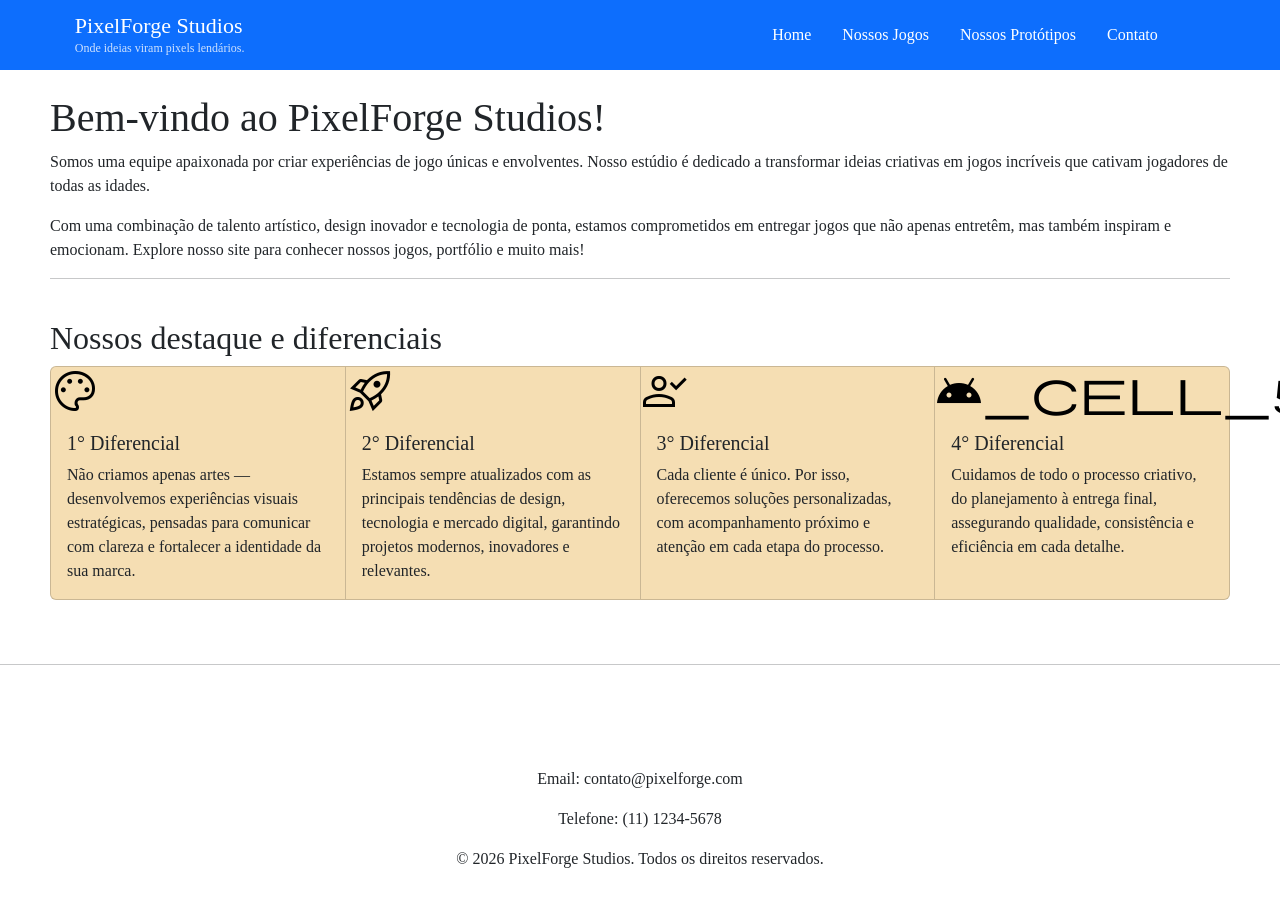
==== website-1/index.html @ bddde6ba "trabajo" ====
<!DOCTYPE html>
<html lang="pt-br">

<head>
    <meta charset="UTF-8">
    <meta name="viewport" content="width=device-width, initial-scale=1.0">
    <title>PixelForge Studios</title>

    <link href="https://cdn.jsdelivr.net/npm/bootstrap@5.3.8/dist/css/bootstrap.min.css" rel="stylesheet"
        integrity="sha384-sRIl4kxILFvY47J16cr9ZwB07vP4J8+LH7qKQnuqkuIAvNWLzeN8tE5YBujZqJLB" crossorigin="anonymous">

    <!-- IMPORTAÇÃO GOOGLE ICgapONS -->
    <link href="https://fonts.googleapis.com/css2?family=Material+Symbols+Outlined" rel="stylesheet" />

    <!-- IMPORTAÇÃO FONT AWESOME -->
    <link rel="stylesheet" href="https://cdnjs.cloudflare.com/ajax/libs/font-awesome/6.5.0/css/all.min.css" />
    <link rel="stylesheet" href="style.css">
</head>

<body>


    <header>
        <nav class="navbar navbar-expand-lg bg-primary" data-bs-theme="dark">
            <div class="container-fluid custom-flex">

                <a class="navbar-brand brand-flex" href="#">
                    <h1>PixelForge Studios</h1>
                    <span class="slogan">Onde ideias viram pixels lendários.</span>
                </a>

                <button class="navbar-toggler" type="button" data-bs-toggle="collapse"
                    data-bs-target="#navbarSupportedContent">
                    <span class="navbar-toggler-icon"></span>
                </button>

                <div class="collapse navbar-collapse" id="navbarSupportedContent">
                    <ul class="navbar-nav me-auto mb-2 mb-lg-0 nav-flex">
                        <li class="nav-item">
                            <a class="nav-link active" href="./index.html">Home</a>
                        </li>
                        <li class="nav-item">
                            <a class="nav-link active" href="./pagina2.html">Nossos Jogos</a>
                        </li>
                        <li class="nav-item">
                            <a class="nav-link active" href="./pagina3.html">Nossos Protótipos</a>
                        </li>
                        <li class="nav-item">
                            <a class="nav-link active" href="./contato.html">Contato</a>
                        </li>
                    </ul>
                </div>

            </div>
        </nav>
    </header>



    <main class="corpo">
        <!-- area principal do site -->
        <br>
        <section>

            <h1>Bem-vindo ao PixelForge Studios!</h1>


            <p>Somos uma equipe apaixonada por criar experiências de jogo únicas e envolventes. Nosso estúdio é dedicado
                a transformar ideias criativas em jogos incríveis que cativam jogadores de todas as idades.</p>
            <p>Com uma combinação de talento artístico, design inovador e tecnologia de ponta, estamos comprometidos em
                entregar jogos que não apenas entretêm, mas também inspiram e emocionam. Explore nosso site para
                conhecer nossos jogos, portfólio e muito mais!</p>
        </section>

        <hr>
        <br>
        <section>
            <h2>Nossos destaque e diferenciais</h2>

            <div class="card-group">
                <div class="card">
                    <span class="material-symbols-outlined" id="icon">
                        palette
                    </span>
                    <div class="card-body">
                        <h5 class="card-title">1° Diferencial</h5>
                        <p class="card-text">Não criamos apenas artes — desenvolvemos experiências visuais estratégicas,
                            pensadas para comunicar com clareza e fortalecer a identidade da sua marca.</p>

                    </div>
                </div>
                <div class="card">
                    <span class="material-symbols-outlined" id="icon">
                        rocket_launch
                    </span>
                    <div class="card-body">
                        <h5 class="card-title">2° Diferencial</h5>
                        <p class="card-text">Estamos sempre atualizados com as principais tendências de design,
                            tecnologia e mercado digital, garantindo projetos modernos, inovadores e relevantes.</p>

                    </div>
                </div>
                <div class="card">
                    <span class="material-symbols-outlined" id="icon">
                        person_check
                    </span>
                    <div class="card-body">
                        <h5 class="card-title">3° Diferencial</h5>
                        <p class="card-text">Cada cliente é único. Por isso, oferecemos soluções personalizadas, com
                            acompanhamento próximo e atenção em cada etapa do processo.</p>

                    </div>
                </div>
                <div class="card">
                    <span class="material-symbols-outlined" id="icon">
                        android_cell_5_bar
                    </span>
                    <div class="card-body">
                        <h5 class="card-title">4° Diferencial</h5>
                        <p class="card-text">
                            Cuidamos de todo o processo criativo, do planejamento à entrega final, assegurando
                            qualidade, consistência e eficiência em cada detalhe.</p>

                    </div>
                </div>
            </div>


    </main>
    <br>
    <br>    
    <hr>
    <footer class="rodape">
        <!-- parte de baixo do site -->

        <!-- p = paragrafos -->
        <p>Email: contato@pixelforge.com</p>
        <p>Telefone: (11) 1234-5678</p>
        <p>© 2026 PixelForge Studios. Todos os direitos reservados.</p>
    </footer>

</body>

</html>
---- website-1/style.css ----
@import url('https://fonts.googleapis.com/css2?family=Bitcount+Prop+Double+Ink:wght@100..900&family=Montserrat:ital,wght@0,100..900;1,100..900&family=Roboto:ital,wght@0,100..900;1,100..900&display=swap');


@font-face {
    src: url(./fontes/Bitcount.ttf);
    font-family: "Bitcount";
}


* {
    margin: 0;
    padding: 0;
    box-sizing: border-box;
     font-family: "Bitcount";
}


.custom-flex {
    display: flex;
    align-items: center;
    justify-content: space-between;
     font-family: "Bitcount";
}


.brand-flex {
    display: flex;
    flex-direction: column;
    text-decoration: none;
    margin-left: 5%;
     font-family: "Bitcount";
}

.brand-flex h1 {
    margin: 0;
    font-size: 22px;
     font-family: "Bitcount";
}

.slogan {
    font-size: 12px;
    opacity: 0.8;
     font-family: "Bitcount";
}


.nav-flex {
    display: flex;
    gap: 15px;
    margin-left: 50%;
     font-family: "Bitcount";
}


.search-flex {
    display: flex;
    align-items: center;
    gap: 5px;
     font-family: "Bitcount";
}

.corpo {
    margin-inline: 50px;
     font-family: "Bitcount";

}

.card {
    background-color: wheat;
     font-family: "Bitcount";

}

.rodape {
    margin-inline: 50px;
    text-align: center;
    margin-top: 8%;
     font-family: "Bitcount";
}

#icon {
    color: black;
    font-size: 48px;


}

#tabela {
    border: 2px solid black;
    width: 95%;
    text-align: center;
    background-color: antiquewhite;
    border-collapse: collapse;
    margin: 0 auto;
     font-family: "Bitcount";

}

#h1 {
    margin-left: 3%;
     font-family: "Bitcount";
}
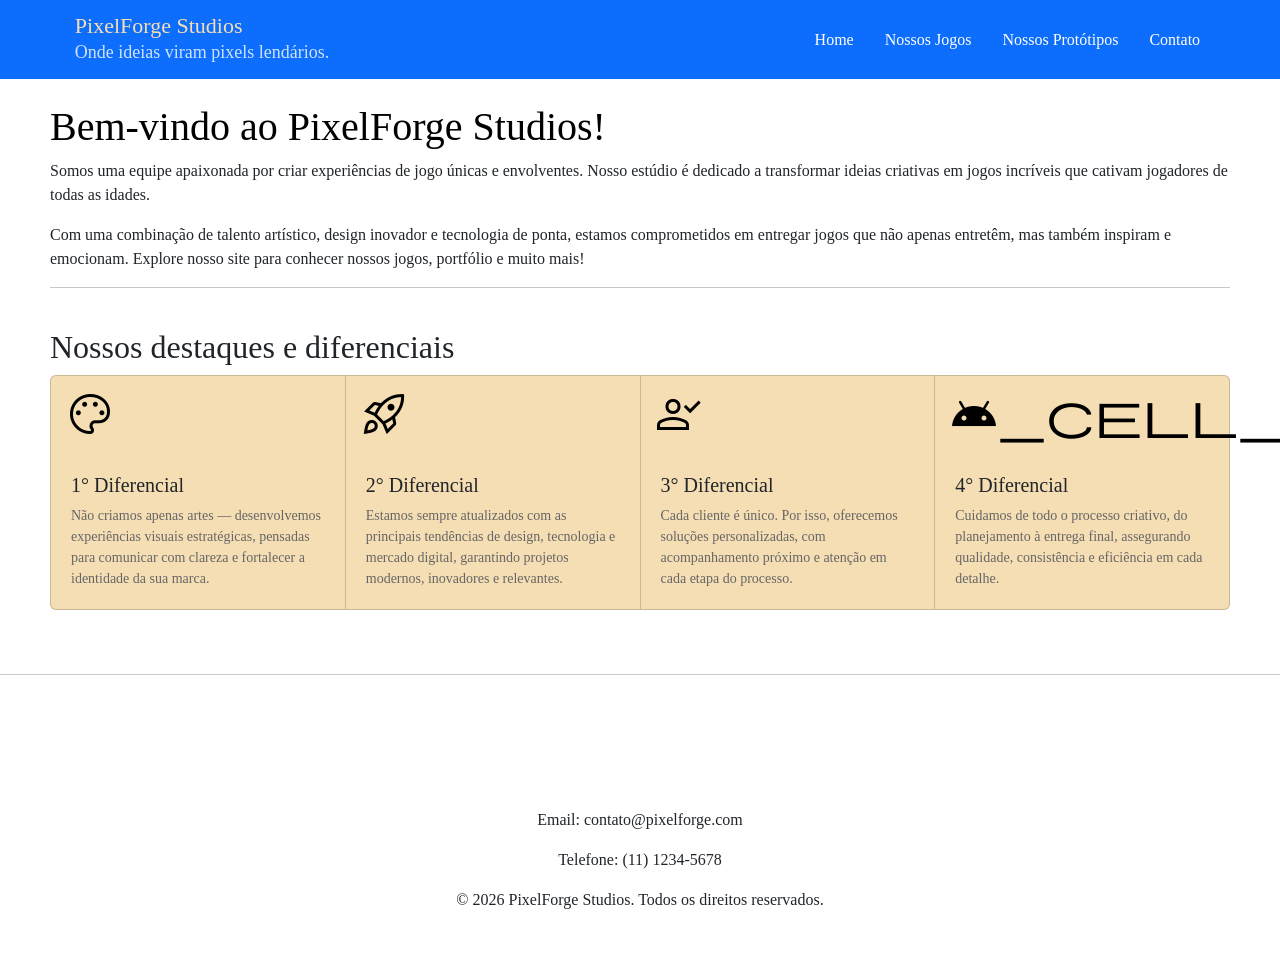
==== commit bc04e888: "atualizei" ====
--- a/website-1/index.html
+++ b/website-1/index.html
@@ -15,6 +15,17 @@
     <!-- IMPORTAÇÃO FONT AWESOME -->
     <link rel="stylesheet" href="https://cdnjs.cloudflare.com/ajax/libs/font-awesome/6.5.0/css/all.min.css" />
     <link rel="stylesheet" href="style.css">
+
+    <style>
+        h1 {
+            color: wheat;
+        }
+    </style>
+    <style>
+        #hh1 {
+            color: black;
+        }
+    </style>
 </head>
 
 <body>
@@ -62,7 +73,7 @@
         <br>
         <section>
 
-            <h1>Bem-vindo ao PixelForge Studios!</h1>
+            <h1 id="hh1">Bem-vindo ao PixelForge Studios!</h1>
 
 
             <p>Somos uma equipe apaixonada por criar experiências de jogo únicas e envolventes. Nosso estúdio é dedicado
@@ -75,7 +86,7 @@
         <hr>
         <br>
         <section>
-            <h2>Nossos destaque e diferenciais</h2>
+            <h2>Nossos destaques e diferenciais</h2>
 
             <div class="card-group">
                 <div class="card">
@@ -128,7 +139,7 @@
 
     </main>
     <br>
-    <br>    
+    <br>
     <hr>
     <footer class="rodape">
         <!-- parte de baixo do site -->
@@ -136,7 +147,7 @@
         <!-- p = paragrafos -->
         <p>Email: contato@pixelforge.com</p>
         <p>Telefone: (11) 1234-5678</p>
-        <p>© 2026 PixelForge Studios. Todos os direitos reservados.</p>
+        <p>©️ 2026 PixelForge Studios. Todos os direitos reservados.</p>
     </footer>
 
 </body>
--- a/website-1/style.css
+++ b/website-1/style.css
@@ -11,7 +11,7 @@
     margin: 0;
     padding: 0;
     box-sizing: border-box;
-     font-family: "Bitcount";
+    font-family: "Bitcount";
 }
 
 
@@ -19,7 +19,7 @@
     display: flex;
     align-items: center;
     justify-content: space-between;
-     font-family: "Bitcount";
+    font-family: "Bitcount";
 }
 
 
@@ -28,19 +28,19 @@
     flex-direction: column;
     text-decoration: none;
     margin-left: 5%;
-     font-family: "Bitcount";
+    font-family: "Bitcount";
 }
 
 .brand-flex h1 {
     margin: 0;
     font-size: 22px;
-     font-family: "Bitcount";
+    font-family: "Bitcount";
 }
 
 .slogan {
-    font-size: 12px;
+    font-size: 18px;
     opacity: 0.8;
-     font-family: "Bitcount";
+    font-family: "Bitcount";
 }
 
 
@@ -48,26 +48,28 @@
     display: flex;
     gap: 15px;
     margin-left: 50%;
-     font-family: "Bitcount";
-}
-
-
-.search-flex {
+    font-family: "Bitcount";
+}
+
+
+/* .search-flex {
     display: flex;
     align-items: center;
     gap: 5px;
      font-family: "Bitcount";
-}
+     color: blueviolet;
+     background-color: violet;
+} */
 
 .corpo {
     margin-inline: 50px;
-     font-family: "Bitcount";
+    font-family: "Bitcount";
 
 }
 
 .card {
     background-color: wheat;
-     font-family: "Bitcount";
+    font-family: "Bitcount";
 
 }
 
@@ -75,12 +77,17 @@
     margin-inline: 50px;
     text-align: center;
     margin-top: 8%;
-     font-family: "Bitcount";
+    font-family: "Bitcount";
+    padding: 30px 20px;
+    font-size: 16px;
+    position: relative;
+
 }
 
 #icon {
     color: black;
     font-size: 48px;
+    margin: 5%;
 
 
 }
@@ -92,11 +99,177 @@
     background-color: antiquewhite;
     border-collapse: collapse;
     margin: 0 auto;
-     font-family: "Bitcount";
-
+    font-family: "Bitcount";
+    font-size: 18px;
+}
+
+#tabela th,
+#tabela td {
+    padding: 20px;
+    border: 1px solid black;
 }
 
 #h1 {
     margin-left: 3%;
-     font-family: "Bitcount";
+    font-family: "Bitcount";
+}
+
+/* GRID LAYOUT PARA OS CARDS */
+.row {
+    display: grid;
+    grid-template-columns: repeat(3, 1fr);
+    gap: 20px;
+    margin-top: 30px;
+    width: 100%;
+}
+
+.col-md-4 {
+    width: 100%;
+}
+
+/* 
+.card {
+    background-color: wheat;
+    border-radius: 8px;
+    overflow: hidden;
+    box-shadow: 0 4px 8px rgba(0, 0, 0, 0.1);
+    transition: transform 0.3s ease, box-shadow 0.3s ease;
+    font-family: "Bitcount";
+} */
+
+.card:hover {
+    transform: translateY(-5px);
+    box-shadow: 0 8px 16px rgba(0, 0, 0, 0.2);
+}
+
+.card-img-top {
+    width: 100%;
+    height: 400px;
+}
+
+.card-body {
+    padding: 20px;
+    font-family: "Bitcount";
+}
+
+/* .card-title {
+    font-size: 18px;
+    font-weight: bold;
+    margin-bottom: 10px;
+    color: #333;
+    font-family: "Bitcount";
+} */
+
+.card-text {
+    font-size: 14px;
+    color: #666;
+    font-family: "Bitcount";
+}
+
+
+@media (max-width: 768px) {
+    .row {
+        grid-template-columns: repeat(2, 1fr);
+    }
+}
+
+@media (max-width: 480px) {
+    .row {
+        grid-template-columns: 1fr;
+    }
+}
+
+/* FORMULÁRIO DE CONTATO */
+.form-contato {
+    max-width: 600px;
+    margin: 30px auto;
+    padding: 30px;
+    background-color: wheat;
+    border-radius: 8px;
+    box-shadow: 0 4px 8px rgba(0, 0, 0, 0.1);
+}
+
+.form-group {
+    margin-bottom: 20px;
+    display: flex;
+    flex-direction: column;
+}
+
+/* .form-group label {
+    margin-bottom: 8px;
+    font-weight: bold;
+    color: #333;
+    font-family: "Bitcount";
+} */
+
+/* .form-group input,
+.form-group textarea {
+    padding: 12px;
+    border: 2px solid #ddd;
+    border-radius: 4px;
+    font-family: "Bitcount";
+    font-size: 14px;
+    transition: border-color 0.3s ease;
+} */
+
+/* .form-group input:focus,
+.form-group textarea:focus {
+    outline: none;
+    border-color: #007bff;
+    box-shadow: 0 0 5px rgba(0, 123, 255, 0.3);
+} */
+
+/* .form-group textarea {
+    resize: vertical;
+    min-height: 150px;
+} */
+
+.btn-enviar {
+    width: 100%;
+    padding: 12px;
+    background-color: green;
+    color: white;
+    border: none;
+    border-radius: 4px;
+    font-size: 16px;
+    font-weight: bold;
+    font-family: "Bitcount";
+    transition: background-color 0.3s ease, transform 0.2s ease;
+}
+
+.btn-enviar:hover {
+    background-color: #a3f159;
+    transform: translateY(-2px);
+    box-shadow: 0 4px 8px rgba(0, 86, 179, 0.3);
+}
+
+/* CLASSE PARA A ÁREA DE MENSAGEM */
+/* .textarea-mensagem {
+    padding: 15px;
+    border: 2px solid #ddd;
+    border-radius: 4px;
+    font-family: "Bitcount";
+    font-size: 14px;
+    min-height: 300px;
+    resize: vertical;
+    transition: border-color 0.3s ease;
+} */
+
+/* .textarea-mensagem:focus {
+    outline: none;
+    border-color: #007bff;
+    box-shadow: 0 0 5px rgba(0, 123, 255, 0.3);
+} */
+#H1 {
+    margin-left: 34%;
+    font-family: "Bitcount";
+}
+
+#mensagem {
+    padding: 15px;
+    border: 2px solid #ddd;
+    border-radius: 4px;
+    font-family: "Bitcount";
+    font-size: 14px;
+    min-height: 100px;
 }
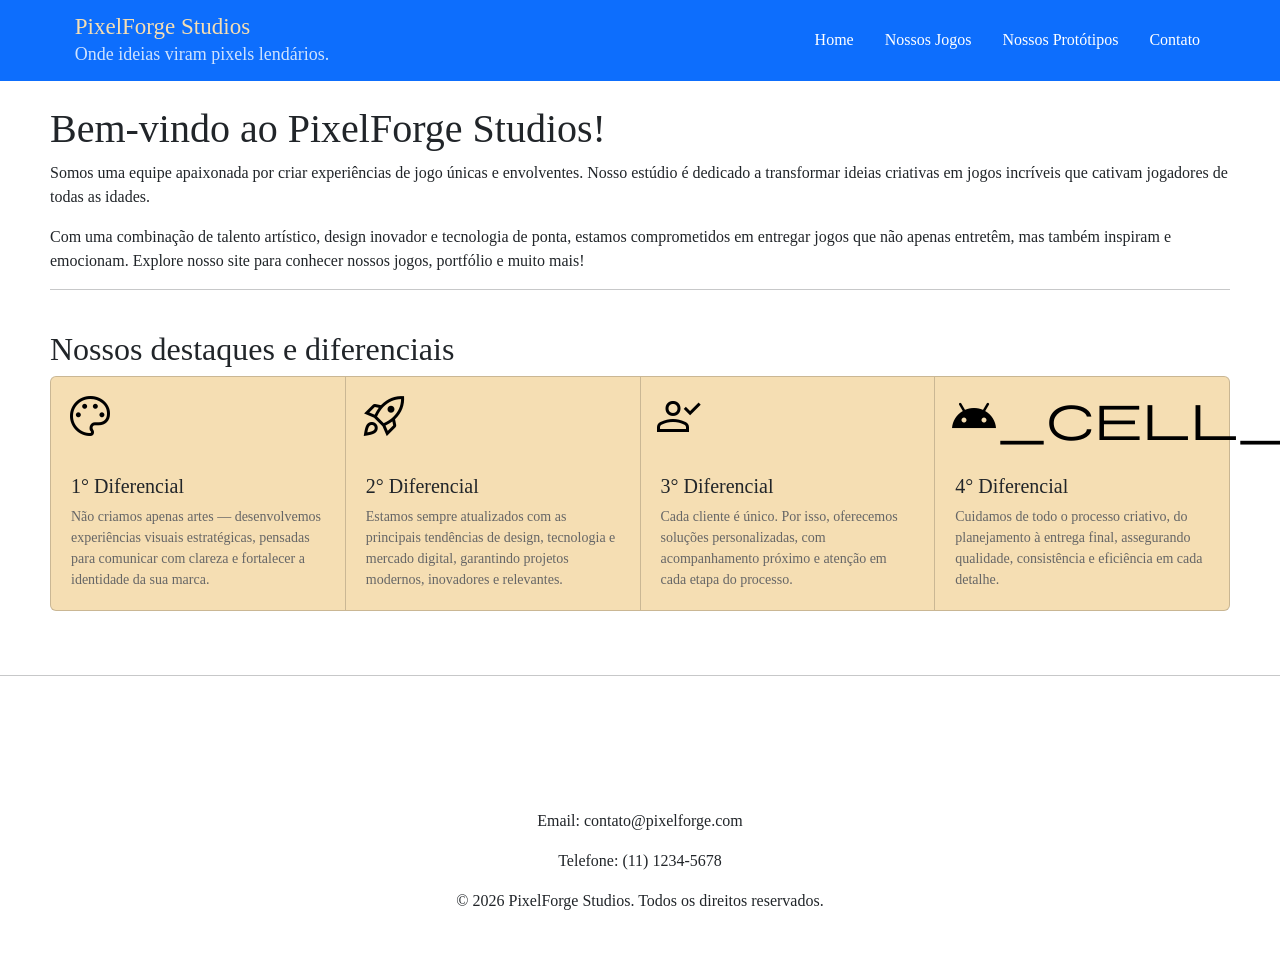
==== commit 811be2a0: "posso mandar" ====
--- a/website-1/index.html
+++ b/website-1/index.html
@@ -16,16 +16,6 @@
     <link rel="stylesheet" href="https://cdnjs.cloudflare.com/ajax/libs/font-awesome/6.5.0/css/all.min.css" />
     <link rel="stylesheet" href="style.css">
 
-    <style>
-        h1 {
-            color: wheat;
-        }
-    </style>
-    <style>
-        #hh1 {
-            color: black;
-        }
-    </style>
 </head>
 
 <body>
@@ -36,7 +26,7 @@
             <div class="container-fluid custom-flex">
 
                 <a class="navbar-brand brand-flex" href="#">
-                    <h1>PixelForge Studios</h1>
+                    <h1 style="color: wheat; font-size: 23px;">PixelForge Studios</h1>
                     <span class="slogan">Onde ideias viram pixels lendários.</span>
                 </a>
 
@@ -147,7 +137,7 @@
         <!-- p = paragrafos -->
         <p>Email: contato@pixelforge.com</p>
         <p>Telefone: (11) 1234-5678</p>
-        <p>©️ 2026 PixelForge Studios. Todos os direitos reservados.</p>
+        <p>© 2026 PixelForge Studios. Todos os direitos reservados.</p>
     </footer>
 
 </body>
--- a/website-1/style.css
+++ b/website-1/style.css
@@ -1,11 +1,9 @@
 @import url('https://fonts.googleapis.com/css2?family=Bitcount+Prop+Double+Ink:wght@100..900&family=Montserrat:ital,wght@0,100..900;1,100..900&family=Roboto:ital,wght@0,100..900;1,100..900&display=swap');
-
 
 @font-face {
     src: url(./fontes/Bitcount.ttf);
     font-family: "Bitcount";
 }
-
 
 * {
     margin: 0;
@@ -14,14 +12,12 @@
     font-family: "Bitcount";
 }
 
-
 .custom-flex {
     display: flex;
     align-items: center;
     justify-content: space-between;
     font-family: "Bitcount";
 }
-
 
 .brand-flex {
     display: flex;
@@ -43,7 +39,6 @@
     font-family: "Bitcount";
 }
 
-
 .nav-flex {
     display: flex;
     gap: 15px;
@@ -51,26 +46,14 @@
     font-family: "Bitcount";
 }
 
-
-/* .search-flex {
-    display: flex;
-    align-items: center;
-    gap: 5px;
-     font-family: "Bitcount";
-     color: blueviolet;
-     background-color: violet;
-} */
-
 .corpo {
     margin-inline: 50px;
     font-family: "Bitcount";
-
 }
 
 .card {
     background-color: wheat;
     font-family: "Bitcount";
-
 }
 
 .rodape {
@@ -81,15 +64,12 @@
     padding: 30px 20px;
     font-size: 16px;
     position: relative;
-
 }
 
 #icon {
     color: black;
     font-size: 48px;
     margin: 5%;
-
-
 }
 
 #tabela {
@@ -114,7 +94,6 @@
     font-family: "Bitcount";
 }
 
-/* GRID LAYOUT PARA OS CARDS */
 .row {
     display: grid;
     grid-template-columns: repeat(3, 1fr);
@@ -126,16 +105,6 @@
 .col-md-4 {
     width: 100%;
 }
-
-/* 
-.card {
-    background-color: wheat;
-    border-radius: 8px;
-    overflow: hidden;
-    box-shadow: 0 4px 8px rgba(0, 0, 0, 0.1);
-    transition: transform 0.3s ease, box-shadow 0.3s ease;
-    font-family: "Bitcount";
-} */
 
 .card:hover {
     transform: translateY(-5px);
@@ -152,13 +121,6 @@
     font-family: "Bitcount";
 }
 
-/* .card-title {
-    font-size: 18px;
-    font-weight: bold;
-    margin-bottom: 10px;
-    color: #333;
-    font-family: "Bitcount";
-} */
 
 .card-text {
     font-size: 14px;
@@ -167,19 +129,6 @@
 }
 
 
-@media (max-width: 768px) {
-    .row {
-        grid-template-columns: repeat(2, 1fr);
-    }
-}
-
-@media (max-width: 480px) {
-    .row {
-        grid-template-columns: 1fr;
-    }
-}
-
-/* FORMULÁRIO DE CONTATO */
 .form-contato {
     max-width: 600px;
     margin: 30px auto;
@@ -194,35 +143,6 @@
     display: flex;
     flex-direction: column;
 }
-
-/* .form-group label {
-    margin-bottom: 8px;
-    font-weight: bold;
-    color: #333;
-    font-family: "Bitcount";
-} */
-
-/* .form-group input,
-.form-group textarea {
-    padding: 12px;
-    border: 2px solid #ddd;
-    border-radius: 4px;
-    font-family: "Bitcount";
-    font-size: 14px;
-    transition: border-color 0.3s ease;
-} */
-
-/* .form-group input:focus,
-.form-group textarea:focus {
-    outline: none;
-    border-color: #007bff;
-    box-shadow: 0 0 5px rgba(0, 123, 255, 0.3);
-} */
-
-/* .form-group textarea {
-    resize: vertical;
-    min-height: 150px;
-} */
 
 .btn-enviar {
     width: 100%;
@@ -243,23 +163,6 @@
     box-shadow: 0 4px 8px rgba(0, 86, 179, 0.3);
 }
 
-/* CLASSE PARA A ÁREA DE MENSAGEM */
-/* .textarea-mensagem {
-    padding: 15px;
-    border: 2px solid #ddd;
-    border-radius: 4px;
-    font-family: "Bitcount";
-    font-size: 14px;
-    min-height: 300px;
-    resize: vertical;
-    transition: border-color 0.3s ease;
-} */
-
-/* .textarea-mensagem:focus {
-    outline: none;
-    border-color: #007bff;
-    box-shadow: 0 0 5px rgba(0, 123, 255, 0.3);
-} */
 #H1 {
     margin-left: 34%;
     font-family: "Bitcount";
@@ -272,4 +175,18 @@
     font-family: "Bitcount";
     font-size: 14px;
     min-height: 100px;
+}
+
+
+
+@media (max-width: 768px) {
+    .row {
+        grid-template-columns: repeat(2, 1fr);
+    }
+}
+
+@media (max-width: 480px) {
+    .row {
+        grid-template-columns: 1fr;
+    }
 }
